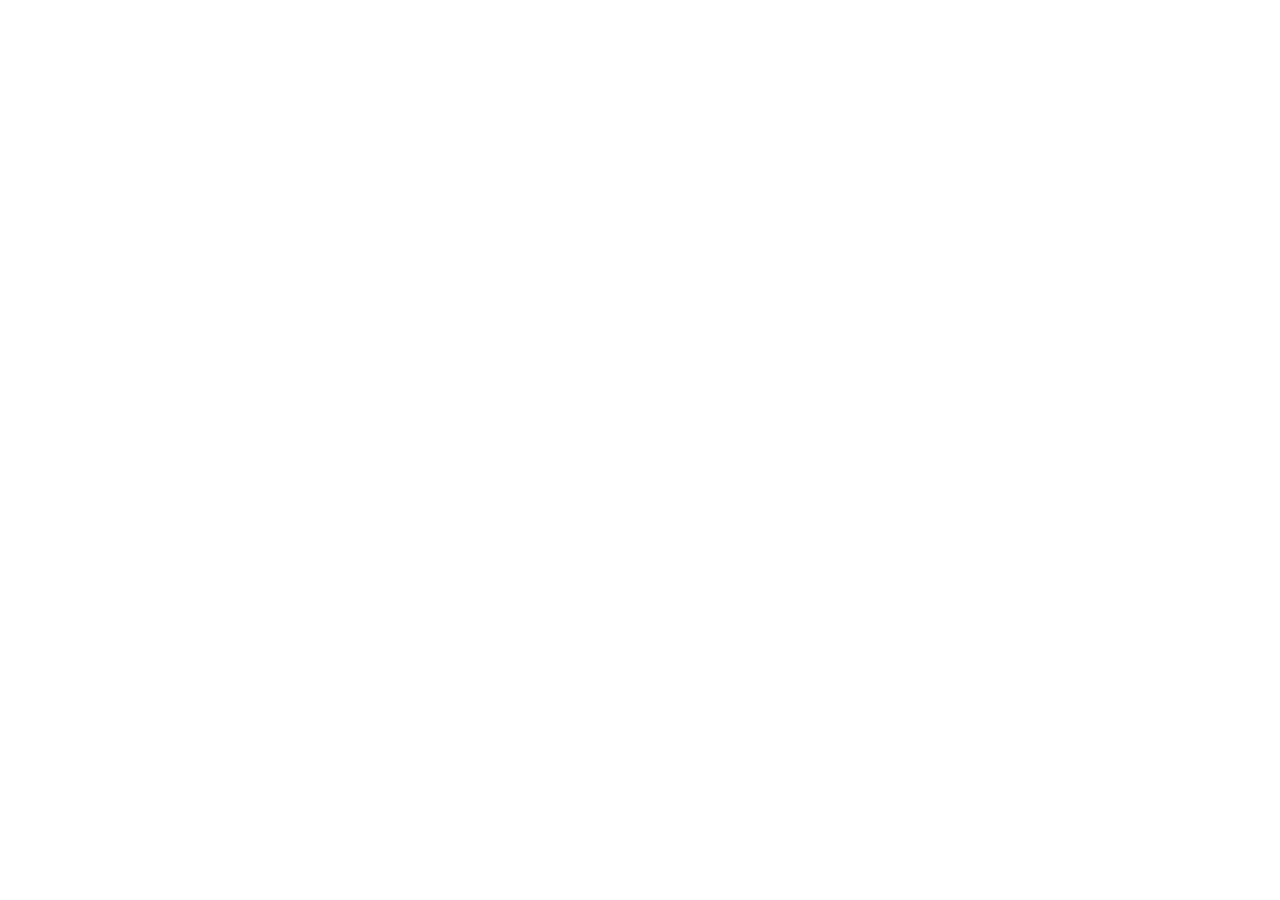
==== index.html @ 369f7c6b "deploy: Logesh-Pro/kalpavriksha-erp@9b16284784d3f03bb229cbc24bda66f0ecbac807" ====
<!DOCTYPE html><html id="__next_error__"><head><meta charSet="utf-8"/><meta name="viewport" content="width=device-width, initial-scale=1"/><link rel="preload" as="script" fetchPriority="low" href="/kalpavriksha-erp-pages/_next/static/chunks/310vm2bl3xxpt.js"/><script src="/kalpavriksha-erp-pages/_next/static/chunks/19mx3mg6lkumu.js" async=""></script><script src="/kalpavriksha-erp-pages/_next/static/chunks/1mh6a-0e61pyc.js" async=""></script><script src="/kalpavriksha-erp-pages/_next/static/chunks/0onnb50jgz3kr.js" async=""></script><script src="/kalpavriksha-erp-pages/_next/static/chunks/turbopack-11f15b9i78vbm.js" async=""></script><title>Kalpavriksha Student ERP</title><meta name="description" content="Kalpavriksha Student ERP Portal"/><script src="/kalpavriksha-erp-pages/_next/static/chunks/0cz1d0mv5g_q7.js" noModule=""></script></head><body><div hidden=""><!--$--><!--/$--></div><script src="/kalpavriksha-erp-pages/_next/static/chunks/310vm2bl3xxpt.js" id="_R_" async=""></script><script>(self.__next_f=self.__next_f||[]).push([0])</script><script>self.__next_f.push([1,"1:\"$Sreact.fragment\"\n2:I[9643,[\"/kalpavriksha-erp-pages/_next/static/chunks/1m8hrpeezdioc.js\",\"/kalpavriksha-erp-pages/_next/static/chunks/0c5z76b-6xy_-.js\"],\"I18nProvider\"]\n3:I[95914,[\"/kalpavriksha-erp-pages/_next/static/chunks/1m8hrpeezdioc.js\",\"/kalpavriksha-erp-pages/_next/static/chunks/0c5z76b-6xy_-.js\"],\"default\"]\n4:I[45872,[\"/kalpavriksha-erp-pages/_next/static/chunks/1m8hrpeezdioc.js\",\"/kalpavriksha-erp-pages/_next/static/chunks/0c5z76b-6xy_-.js\"],\"default\"]\n5:I[39756,[\"/kalpavriksha-erp-pages/_next/static/chunks/1m8hrpeezdioc.js\",\"/kalpavriksha-erp-pages/_next/static/chunks/0c5z76b-6xy_-.js\"],\"default\"]\n6:I[37457,[\"/kalpavriksha-erp-pages/_next/static/chunks/1m8hrpeezdioc.js\",\"/kalpavriksha-erp-pages/_next/static/chunks/0c5z76b-6xy_-.js\"],\"default\"]\n7:I[38390,[\"/kalpavriksha-erp-pages/_next/static/chunks/1m8hrpeezdioc.js\",\"/kalpavriksha-erp-pages/_next/static/chunks/0c5z76b-6xy_-.js\"],\"default\"]\n9:I[97367,[\"/kalpavriksha-erp-pages/_next/static/chunks/1m8hrpeezdioc.js\",\"/kalpavriksha-erp-pages/_next/static/chunks/0c5z76b-6xy_-.js\"],\"OutletBoundary\"]\na:\"$Sreact.suspense\"\nc:I[97367,[\"/kalpavriksha-erp-pages/_next/static/chunks/1m8hrpeezdioc.js\",\"/kalpavriksha-erp-pages/_next/static/chunks/0c5z76b-6xy_-.js\"],\"ViewportBoundary\"]\ne:I[97367,[\"/kalpavriksha-erp-pages/_next/static/chunks/1m8hrpeezdioc.js\",\"/kalpavriksha-erp-pages/_next/static/chunks/0c5z76b-6xy_-.js\"],\"MetadataBoundary\"]\n10:I[68027,[\"/kalpavriksha-erp-pages/_next/static/chunks/1m8hrpeezdioc.js\",\"/kalpavriksha-erp-pages/_next/static/chunks/0c5z76b-6xy_-.js\"],\"default\",1]\n:HL[\"/kalpavriksha-erp-pages/_next/static/chunks/2bd6c9v86lf3j.css\",\"style\"]\n:HL[\"/kalpavriksha-erp-pages/_next/static/media/83afe278b6a6bb3c-s.p.2bn3s6zvc0dyp.woff2\",\"font\",{\"crossOrigin\":\"\",\"type\":\"font/woff2\"}]\n0:{\"P\":null,\"c\":[\"\",\"\"],\"q\":\"\",\"i\":false,\"f\":[[[\"\",{\"children\":[\"__PAGE__\",{},\"$undefined\",\"$undefined\",4608]},\"$undefined\",\"$undefined\",4624],[[\"$\",\"$1\",\"c\",{\"children\":[[[\"$\",\"link\",\"0\",{\"rel\":\"stylesheet\",\"href\":\"/kalpavriksha-erp-pages/_next/static/chunks/2bd6c9v86lf3j.css\",\"precedence\":\"next\",\"crossOrigin\":\"$undefined\",\"nonce\":\"$undefined\"}],[\"$\",\"script\",\"script-0\",{\"src\":\"/kalpavriksha-erp-pages/_next/static/chunks/1m8hrpeezdioc.js\",\"async\":true,\"nonce\":\"$undefined\"}],[\"$\",\"script\",\"script-1\",{\"src\":\"/kalpavriksha-erp-pages/_next/static/chunks/0c5z76b-6xy_-.js\",\"async\":true,\"nonce\":\"$undefined\"}]],[\"$\",\"html\",null,{\"lang\":\"en\",\"children\":[\"$\",\"body\",null,{\"className\":\"inter_5972bc34-module__OU16Qa__className\",\"children\":[\"$\",\"$L2\",null,{\"children\":[\"$\",\"div\",null,{\"className\":\"flex h-screen bg-background overflow-hidden\",\"children\":[[\"$\",\"div\",null,{\"className\":\"hidden md:block w-64 flex-shrink-0 border-e border-border bg-primary-dark\",\"children\":[\"$\",\"$L3\",null,{}]}],[\"$\",\"div\",null,{\"className\":\"flex flex-col flex-1 overflow-hidden\",\"children\":[[\"$\",\"$L4\",null,{}],[\"$\",\"main\",null,{\"className\":\"flex-1 overflow-y-auto p-4 md:p-8 pb-24 md:pb-8\",\"children\":[\"$\",\"div\",null,{\"className\":\"max-w-6xl mx-auto space-y-8\",\"children\":[\"$\",\"$L5\",null,{\"parallelRouterKey\":\"children\",\"error\":\"$undefined\",\"errorStyles\":\"$undefined\",\"errorScripts\":\"$undefined\",\"template\":[\"$\",\"$L6\",null,{}],\"templateStyles\":\"$undefined\",\"templateScripts\":\"$undefined\",\"notFound\":[[[\"$\",\"title\",null,{\"children\":\"404: This page could not be found.\"}],[\"$\",\"div\",null,{\"style\":{\"fontFamily\":\"system-ui,\\\"Segoe UI\\\",Roboto,Helvetica,Arial,sans-serif,\\\"Apple Color Emoji\\\",\\\"Segoe UI Emoji\\\"\",\"height\":\"100vh\",\"textAlign\":\"center\",\"display\":\"flex\",\"flexDirection\":\"column\",\"alignItems\":\"center\",\"justifyContent\":\"center\"},\"children\":[\"$\",\"div\",null,{\"children\":[[\"$\",\"style\",null,{\"dangerouslySetInnerHTML\":{\"__html\":\"body{color:#000;background:#fff;margin:0}.next-error-h1{border-right:1px solid rgba(0,0,0,.3)}@media (prefers-color-scheme:dark){body{color:#fff;background:#000}.next-error-h1{border-right:1px solid rgba(255,255,255,.3)}}\"}}],[\"$\",\"h1\",null,{\"className\":\"next-error-h1\",\"style\":{\"display\":\"inline-block\",\"margin\":\"0 20px 0 0\",\"padding\":\"0 23px 0 0\",\"fontSize\":24,\"fontWeight\":500,\"verticalAlign\":\"top\",\"lineHeight\":\"49px\"},\"children\":404}],[\"$\",\"div\",null,{\"style\":{\"display\":\"inline-block\"},\"children\":[\"$\",\"h2\",null,{\"style\":{\"fontSize\":14,\"fontWeight\":400,\"lineHeight\":\"49px\",\"margin\":0},\"children\":\"This page could not be found.\"}]}]]}]}]],[]],\"forbidden\":\"$undefined\",\"unauthorized\":\"$undefined\"}]}]}]]}],[\"$\",\"$L7\",null,{}]]}]}]}]}]]}],{\"children\":[[\"$\",\"$1\",\"c\",{\"children\":[\"$L8\",null,[\"$\",\"$L9\",null,{\"children\":[\"$\",\"$a\",null,{\"name\":\"Next.MetadataOutlet\",\"children\":\"$@b\"}]}]]}],{},null,false,null]},null,false,null],[\"$\",\"$1\",\"h\",{\"children\":[null,[\"$\",\"$Lc\",null,{\"children\":\"$Ld\"}],[\"$\",\"div\",null,{\"hidden\":true,\"children\":[\"$\",\"$Le\",null,{\"children\":[\"$\",\"$a\",null,{\"name\":\"Next.Metadata\",\"children\":\"$Lf\"}]}]}],[\"$\",\"meta\",null,{\"name\":\"next-size-adjust\",\"content\":\"\"}]]}],false]],\"m\":\"$undefined\",\"G\":[\"$10\",[[\"$\",\"link\",\"0\",{\"rel\":\"stylesheet\",\"href\":\"/kalpavriksha-erp-pages/_next/static/chunks/2bd6c9v86lf3j.css\",\"precedence\":\"next\",\"crossOrigin\":\"$undefined\",\"nonce\":\"$undefined\"}]]],\"S\":true,\"h\":null,\"r\":\"$undefined\",\"s\":\"$undefined\",\"a\":\"$undefined\",\"l\":\"$undefined\",\"p\":\"$undefined\",\"d\":\"$undefined\",\"b\":\"_mSthT3R5FgXegIyvc_MD\"}\n8:E{\"digest\":\"NEXT_REDIRECT;replace;/dashboard;307;\"}\nd:[[\"$\",\"meta\",\"0\",{\"charSet\":\"utf-8\"}],[\"$\",\"meta\",\"1\",{\"name\":\"viewport\",\"content\":\"width=device-width, initial-scale=1\"}]]\nb:null\nf:[[\"$\",\"title\",\"0\",{\"children\":\"Kalpavriksha Student ERP\"}],[\"$\",\"meta\",\"1\",{\"name\":\"description\",\"content\":\"Kalpavriksha Student ERP Portal\"}]]\n"])</script></body></html>
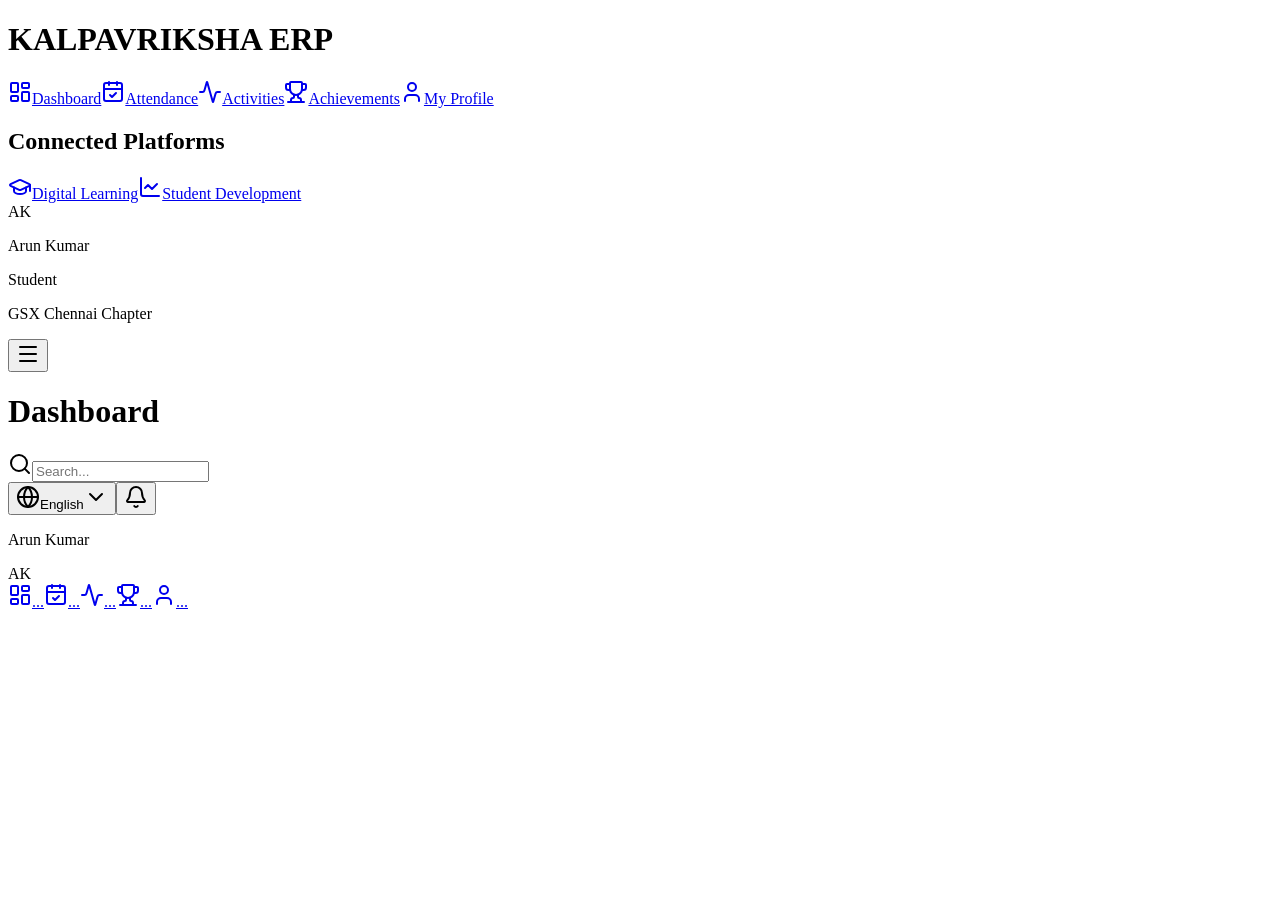
==== commit 1e7aa3b2: "deploy: Logesh-Pro/kalpavriksha-erp@933646b3d6fc3588aa9c5756530ec734e0d6dd04" ====
--- a/index.html
+++ b/index.html
@@ -1 +1,2 @@
-<!DOCTYPE html><html id="__next_error__"><head><meta charSet="utf-8"/><meta name="viewport" content="width=device-width, initial-scale=1"/><link rel="preload" as="script" fetchPriority="low" href="/kalpavriksha-erp-pages/_next/static/chunks/310vm2bl3xxpt.js"/><script src="/kalpavriksha-erp-pages/_next/static/chunks/19mx3mg6lkumu.js" async=""></script><script src="/kalpavriksha-erp-pages/_next/static/chunks/1mh6a-0e61pyc.js" async=""></script><script src="/kalpavriksha-erp-pages/_next/static/chunks/0onnb50jgz3kr.js" async=""></script><script src="/kalpavriksha-erp-pages/_next/static/chunks/turbopack-11f15b9i78vbm.js" async=""></script><title>Kalpavriksha Student ERP</title><meta name="description" content="Kalpavriksha Student ERP Portal"/><script src="/kalpavriksha-erp-pages/_next/static/chunks/0cz1d0mv5g_q7.js" noModule=""></script></head><body><div hidden=""><!--$--><!--/$--></div><script src="/kalpavriksha-erp-pages/_next/static/chunks/310vm2bl3xxpt.js" id="_R_" async=""></script><script>(self.__next_f=self.__next_f||[]).push([0])</script><script>self.__next_f.push([1,"1:\"$Sreact.fragment\"\n2:I[9643,[\"/kalpavriksha-erp-pages/_next/static/chunks/1m8hrpeezdioc.js\",\"/kalpavriksha-erp-pages/_next/static/chunks/0c5z76b-6xy_-.js\"],\"I18nProvider\"]\n3:I[95914,[\"/kalpavriksha-erp-pages/_next/static/chunks/1m8hrpeezdioc.js\",\"/kalpavriksha-erp-pages/_next/static/chunks/0c5z76b-6xy_-.js\"],\"default\"]\n4:I[45872,[\"/kalpavriksha-erp-pages/_next/static/chunks/1m8hrpeezdioc.js\",\"/kalpavriksha-erp-pages/_next/static/chunks/0c5z76b-6xy_-.js\"],\"default\"]\n5:I[39756,[\"/kalpavriksha-erp-pages/_next/static/chunks/1m8hrpeezdioc.js\",\"/kalpavriksha-erp-pages/_next/static/chunks/0c5z76b-6xy_-.js\"],\"default\"]\n6:I[37457,[\"/kalpavriksha-erp-pages/_next/static/chunks/1m8hrpeezdioc.js\",\"/kalpavriksha-erp-pages/_next/static/chunks/0c5z76b-6xy_-.js\"],\"default\"]\n7:I[38390,[\"/kalpavriksha-erp-pages/_next/static/chunks/1m8hrpeezdioc.js\",\"/kalpavriksha-erp-pages/_next/static/chunks/0c5z76b-6xy_-.js\"],\"default\"]\n9:I[97367,[\"/kalpavriksha-erp-pages/_next/static/chunks/1m8hrpeezdioc.js\",\"/kalpavriksha-erp-pages/_next/static/chunks/0c5z76b-6xy_-.js\"],\"OutletBoundary\"]\na:\"$Sreact.suspense\"\nc:I[97367,[\"/kalpavriksha-erp-pages/_next/static/chunks/1m8hrpeezdioc.js\",\"/kalpavriksha-erp-pages/_next/static/chunks/0c5z76b-6xy_-.js\"],\"ViewportBoundary\"]\ne:I[97367,[\"/kalpavriksha-erp-pages/_next/static/chunks/1m8hrpeezdioc.js\",\"/kalpavriksha-erp-pages/_next/static/chunks/0c5z76b-6xy_-.js\"],\"MetadataBoundary\"]\n10:I[68027,[\"/kalpavriksha-erp-pages/_next/static/chunks/1m8hrpeezdioc.js\",\"/kalpavriksha-erp-pages/_next/static/chunks/0c5z76b-6xy_-.js\"],\"default\",1]\n:HL[\"/kalpavriksha-erp-pages/_next/static/chunks/2bd6c9v86lf3j.css\",\"style\"]\n:HL[\"/kalpavriksha-erp-pages/_next/static/media/83afe278b6a6bb3c-s.p.2bn3s6zvc0dyp.woff2\",\"font\",{\"crossOrigin\":\"\",\"type\":\"font/woff2\"}]\n0:{\"P\":null,\"c\":[\"\",\"\"],\"q\":\"\",\"i\":false,\"f\":[[[\"\",{\"children\":[\"__PAGE__\",{},\"$undefined\",\"$undefined\",4608]},\"$undefined\",\"$undefined\",4624],[[\"$\",\"$1\",\"c\",{\"children\":[[[\"$\",\"link\",\"0\",{\"rel\":\"stylesheet\",\"href\":\"/kalpavriksha-erp-pages/_next/static/chunks/2bd6c9v86lf3j.css\",\"precedence\":\"next\",\"crossOrigin\":\"$undefined\",\"nonce\":\"$undefined\"}],[\"$\",\"script\",\"script-0\",{\"src\":\"/kalpavriksha-erp-pages/_next/static/chunks/1m8hrpeezdioc.js\",\"async\":true,\"nonce\":\"$undefined\"}],[\"$\",\"script\",\"script-1\",{\"src\":\"/kalpavriksha-erp-pages/_next/static/chunks/0c5z76b-6xy_-.js\",\"async\":true,\"nonce\":\"$undefined\"}]],[\"$\",\"html\",null,{\"lang\":\"en\",\"children\":[\"$\",\"body\",null,{\"className\":\"inter_5972bc34-module__OU16Qa__className\",\"children\":[\"$\",\"$L2\",null,{\"children\":[\"$\",\"div\",null,{\"className\":\"flex h-screen bg-background overflow-hidden\",\"children\":[[\"$\",\"div\",null,{\"className\":\"hidden md:block w-64 flex-shrink-0 border-e border-border bg-primary-dark\",\"children\":[\"$\",\"$L3\",null,{}]}],[\"$\",\"div\",null,{\"className\":\"flex flex-col flex-1 overflow-hidden\",\"children\":[[\"$\",\"$L4\",null,{}],[\"$\",\"main\",null,{\"className\":\"flex-1 overflow-y-auto p-4 md:p-8 pb-24 md:pb-8\",\"children\":[\"$\",\"div\",null,{\"className\":\"max-w-6xl mx-auto space-y-8\",\"children\":[\"$\",\"$L5\",null,{\"parallelRouterKey\":\"children\",\"error\":\"$undefined\",\"errorStyles\":\"$undefined\",\"errorScripts\":\"$undefined\",\"template\":[\"$\",\"$L6\",null,{}],\"templateStyles\":\"$undefined\",\"templateScripts\":\"$undefined\",\"notFound\":[[[\"$\",\"title\",null,{\"children\":\"404: This page could not be found.\"}],[\"$\",\"div\",null,{\"style\":{\"fontFamily\":\"system-ui,\\\"Segoe UI\\\",Roboto,Helvetica,Arial,sans-serif,\\\"Apple Color Emoji\\\",\\\"Segoe UI Emoji\\\"\",\"height\":\"100vh\",\"textAlign\":\"center\",\"display\":\"flex\",\"flexDirection\":\"column\",\"alignItems\":\"center\",\"justifyContent\":\"center\"},\"children\":[\"$\",\"div\",null,{\"children\":[[\"$\",\"style\",null,{\"dangerouslySetInnerHTML\":{\"__html\":\"body{color:#000;background:#fff;margin:0}.next-error-h1{border-right:1px solid rgba(0,0,0,.3)}@media (prefers-color-scheme:dark){body{color:#fff;background:#000}.next-error-h1{border-right:1px solid rgba(255,255,255,.3)}}\"}}],[\"$\",\"h1\",null,{\"className\":\"next-error-h1\",\"style\":{\"display\":\"inline-block\",\"margin\":\"0 20px 0 0\",\"padding\":\"0 23px 0 0\",\"fontSize\":24,\"fontWeight\":500,\"verticalAlign\":\"top\",\"lineHeight\":\"49px\"},\"children\":404}],[\"$\",\"div\",null,{\"style\":{\"display\":\"inline-block\"},\"children\":[\"$\",\"h2\",null,{\"style\":{\"fontSize\":14,\"fontWeight\":400,\"lineHeight\":\"49px\",\"margin\":0},\"children\":\"This page could not be found.\"}]}]]}]}]],[]],\"forbidden\":\"$undefined\",\"unauthorized\":\"$undefined\"}]}]}]]}],[\"$\",\"$L7\",null,{}]]}]}]}]}]]}],{\"children\":[[\"$\",\"$1\",\"c\",{\"children\":[\"$L8\",null,[\"$\",\"$L9\",null,{\"children\":[\"$\",\"$a\",null,{\"name\":\"Next.MetadataOutlet\",\"children\":\"$@b\"}]}]]}],{},null,false,null]},null,false,null],[\"$\",\"$1\",\"h\",{\"children\":[null,[\"$\",\"$Lc\",null,{\"children\":\"$Ld\"}],[\"$\",\"div\",null,{\"hidden\":true,\"children\":[\"$\",\"$Le\",null,{\"children\":[\"$\",\"$a\",null,{\"name\":\"Next.Metadata\",\"children\":\"$Lf\"}]}]}],[\"$\",\"meta\",null,{\"name\":\"next-size-adjust\",\"content\":\"\"}]]}],false]],\"m\":\"$undefined\",\"G\":[\"$10\",[[\"$\",\"link\",\"0\",{\"rel\":\"stylesheet\",\"href\":\"/kalpavriksha-erp-pages/_next/static/chunks/2bd6c9v86lf3j.css\",\"precedence\":\"next\",\"crossOrigin\":\"$undefined\",\"nonce\":\"$undefined\"}]]],\"S\":true,\"h\":null,\"r\":\"$undefined\",\"s\":\"$undefined\",\"a\":\"$undefined\",\"l\":\"$undefined\",\"p\":\"$undefined\",\"d\":\"$undefined\",\"b\":\"_mSthT3R5FgXegIyvc_MD\"}\n8:E{\"digest\":\"NEXT_REDIRECT;replace;/dashboard;307;\"}\nd:[[\"$\",\"meta\",\"0\",{\"charSet\":\"utf-8\"}],[\"$\",\"meta\",\"1\",{\"name\":\"viewport\",\"content\":\"width=device-width, initial-scale=1\"}]]\nb:null\nf:[[\"$\",\"title\",\"0\",{\"children\":\"Kalpavriksha Student ERP\"}],[\"$\",\"meta\",\"1\",{\"name\":\"description\",\"content\":\"Kalpavriksha Student ERP Portal\"}]]\n"])</script></body></html>+<!DOCTYPE html><html lang="en"><head><meta charSet="utf-8"/><meta name="viewport" content="width=device-width, initial-scale=1"/><link rel="preload" href="/kalpavriksha-erp-pages/_next/static/media/83afe278b6a6bb3c-s.p.2bn3s6zvc0dyp.woff2" as="font" crossorigin="" type="font/woff2"/><link rel="stylesheet" href="/kalpavriksha-erp-pages/_next/static/chunks/2bd6c9v86lf3j.css" data-precedence="next"/><link rel="preload" as="script" fetchPriority="low" href="/kalpavriksha-erp-pages/_next/static/chunks/310vm2bl3xxpt.js"/><script src="/kalpavriksha-erp-pages/_next/static/chunks/2mmpezlrfmbu5.js" async=""></script><script src="/kalpavriksha-erp-pages/_next/static/chunks/1mh6a-0e61pyc.js" async=""></script><script src="/kalpavriksha-erp-pages/_next/static/chunks/40rlahq598at6.js" async=""></script><script src="/kalpavriksha-erp-pages/_next/static/chunks/turbopack-05kl5qbt97f2o.js" async=""></script><script src="/kalpavriksha-erp-pages/_next/static/chunks/1m8hrpeezdioc.js" async=""></script><script src="/kalpavriksha-erp-pages/_next/static/chunks/0c5z76b-6xy_-.js" async=""></script><script src="/kalpavriksha-erp-pages/_next/static/chunks/2benkfc5nap1e.js" async=""></script><title>Kalpavriksha Student ERP</title><meta name="description" content="Kalpavriksha Student ERP Portal"/><meta name="next-size-adjust" content=""/><script src="/kalpavriksha-erp-pages/_next/static/chunks/0cz1d0mv5g_q7.js" noModule=""></script></head><body class="inter_5972bc34-module__OU16Qa__className"><div hidden=""><!--$--><!--/$--></div><div class="flex h-screen bg-background overflow-hidden"><div class="hidden md:block w-64 flex-shrink-0 border-e border-border bg-primary-dark"><div class="flex flex-col h-full bg-primary-dark text-white"><div class="p-6 border-b border-primary"><h1 class="font-bold text-xl tracking-tight leading-tight text-white whitespace-pre-wrap">KALPAVRIKSHA
+ERP</h1></div><div class="flex-1 overflow-y-auto py-6 px-4 space-y-8"><nav class="space-y-1"><a class="flex items-center gap-3 px-4 py-3 rounded-md transition-colors bg-primary text-white" href="/kalpavriksha-erp-pages/dashboard/"><svg xmlns="http://www.w3.org/2000/svg" width="24" height="24" viewBox="0 0 24 24" fill="none" stroke="currentColor" stroke-width="2" stroke-linecap="round" stroke-linejoin="round" class="lucide lucide-layout-dashboard w-5 h-5 shrink-0" aria-hidden="true"><rect width="7" height="9" x="3" y="3" rx="1"></rect><rect width="7" height="5" x="14" y="3" rx="1"></rect><rect width="7" height="9" x="14" y="12" rx="1"></rect><rect width="7" height="5" x="3" y="16" rx="1"></rect></svg><span class="font-medium text-sm leading-snug">Dashboard</span></a><a class="flex items-center gap-3 px-4 py-3 rounded-md transition-colors text-gray-300 hover:bg-primary hover:text-white" href="/kalpavriksha-erp-pages/attendance/"><svg xmlns="http://www.w3.org/2000/svg" width="24" height="24" viewBox="0 0 24 24" fill="none" stroke="currentColor" stroke-width="2" stroke-linecap="round" stroke-linejoin="round" class="lucide lucide-calendar-check w-5 h-5 shrink-0" aria-hidden="true"><path d="M8 2v3"></path><path d="M16 2v3"></path><rect x="3" y="3" width="18" height="18" rx="2"></rect><path d="M3 9h18"></path><path d="m9 15 2 2 4-4"></path></svg><span class="font-medium text-sm leading-snug">Attendance</span></a><a class="flex items-center gap-3 px-4 py-3 rounded-md transition-colors text-gray-300 hover:bg-primary hover:text-white" href="/kalpavriksha-erp-pages/activities/"><svg xmlns="http://www.w3.org/2000/svg" width="24" height="24" viewBox="0 0 24 24" fill="none" stroke="currentColor" stroke-width="2" stroke-linecap="round" stroke-linejoin="round" class="lucide lucide-activity w-5 h-5 shrink-0" aria-hidden="true"><path d="M22 12h-2.48a2 2 0 0 0-1.93 1.46l-2.35 8.36a.25.25 0 0 1-.48 0L9.24 2.18a.25.25 0 0 0-.48 0l-2.35 8.36A2 2 0 0 1 4.49 12H2"></path></svg><span class="font-medium text-sm leading-snug">Activities</span></a><a class="flex items-center gap-3 px-4 py-3 rounded-md transition-colors text-gray-300 hover:bg-primary hover:text-white" href="/kalpavriksha-erp-pages/achievements/"><svg xmlns="http://www.w3.org/2000/svg" width="24" height="24" viewBox="0 0 24 24" fill="none" stroke="currentColor" stroke-width="2" stroke-linecap="round" stroke-linejoin="round" class="lucide lucide-trophy w-5 h-5 shrink-0" aria-hidden="true"><path d="M10 14.66V17a1 1 0 0 1-1 1 2 2 0 0 0-2 2v2"></path><path d="M14 14.66V17a1 1 0 0 0 1 1 2 2 0 0 1 2 2v2"></path><path d="M17.916 10H19.5A2.5 2.5 0 0 0 22 7.5V5a1 1 0 0 0-1-1h-3"></path><path d="M4 22h16"></path><path d="M6 9a6 6 0 0 0 12 0V3a1 1 0 0 0-1-1H7a1 1 0 0 0-1 1z"></path><path d="M6.084 10H4.5A2.5 2.5 0 0 1 2 7.5V5a1 1 0 0 1 1-1h3"></path></svg><span class="font-medium text-sm leading-snug">Achievements</span></a><a class="flex items-center gap-3 px-4 py-3 rounded-md transition-colors text-gray-300 hover:bg-primary hover:text-white" href="/kalpavriksha-erp-pages/profile/"><svg xmlns="http://www.w3.org/2000/svg" width="24" height="24" viewBox="0 0 24 24" fill="none" stroke="currentColor" stroke-width="2" stroke-linecap="round" stroke-linejoin="round" class="lucide lucide-user w-5 h-5 shrink-0" aria-hidden="true"><path d="M19 21v-2a4 4 0 0 0-4-4H9a4 4 0 0 0-4 4v2"></path><circle cx="12" cy="7" r="4"></circle></svg><span class="font-medium text-sm leading-snug">My Profile</span></a></nav><div><div class="px-4 mb-2"><h2 class="text-xs font-semibold text-gray-400 uppercase tracking-wider">Connected Platforms</h2></div><nav class="space-y-1"><a class="flex items-center gap-3 px-4 py-3 rounded-md transition-colors text-gray-300 hover:bg-primary hover:text-white" href="/kalpavriksha-erp-pages/learning/"><svg xmlns="http://www.w3.org/2000/svg" width="24" height="24" viewBox="0 0 24 24" fill="none" stroke="currentColor" stroke-width="2" stroke-linecap="round" stroke-linejoin="round" class="lucide lucide-graduation-cap w-5 h-5 shrink-0" aria-hidden="true"><path d="M21.42 10.922a1 1 0 0 0-.019-1.838L12.83 5.18a2 2 0 0 0-1.66 0L2.6 9.08a1 1 0 0 0 0 1.832l8.57 3.908a2 2 0 0 0 1.66 0z"></path><path d="M22 10v6"></path><path d="M6 12.5V16a6 3 0 0 0 12 0v-3.5"></path></svg><span class="font-medium text-sm leading-snug">Digital Learning</span></a><a class="flex items-center gap-3 px-4 py-3 rounded-md transition-colors text-gray-300 hover:bg-primary hover:text-white" href="/kalpavriksha-erp-pages/development/"><svg xmlns="http://www.w3.org/2000/svg" width="24" height="24" viewBox="0 0 24 24" fill="none" stroke="currentColor" stroke-width="2" stroke-linecap="round" stroke-linejoin="round" class="lucide lucide-chart-line lucide-line-chart w-5 h-5 shrink-0" aria-hidden="true"><path d="M3 3v16a2 2 0 0 0 2 2h16"></path><path d="m19 9-5 5-4-4-3 3"></path></svg><span class="font-medium text-sm leading-snug">Student Development</span></a></nav></div></div><div class="p-4 border-t border-primary mt-auto"><div class="flex items-center gap-3 px-2"><div class="w-10 h-10 rounded-full bg-primary flex items-center justify-center font-bold text-white shrink-0">AK</div><div class="min-w-0"><p class="text-sm font-semibold text-white truncate">Arun Kumar</p><p class="text-xs text-gray-300 leading-snug break-words">Student</p><p class="text-xs text-gray-400 leading-snug break-words">GSX Chennai Chapter</p></div></div></div></div></div><div class="flex flex-col flex-1 overflow-hidden"><header class="h-16 bg-surface border-b border-border flex items-center justify-between px-4 md:px-8 flex-shrink-0 sticky top-0 z-10"><div class="flex items-center gap-4 min-w-0"><button class="md:hidden p-2 -ms-2 text-text-secondary hover:text-text-primary rounded-md"><svg xmlns="http://www.w3.org/2000/svg" width="24" height="24" viewBox="0 0 24 24" fill="none" stroke="currentColor" stroke-width="2" stroke-linecap="round" stroke-linejoin="round" class="lucide lucide-menu w-5 h-5" aria-hidden="true"><path d="M4 5h16"></path><path d="M4 12h16"></path><path d="M4 19h16"></path></svg></button><h1 class="text-xl font-bold text-text-primary hidden md:block truncate">Dashboard</h1></div><div class="flex items-center gap-2 md:gap-6 shrink-0 ms-auto"><div class="relative hidden md:block w-40 lg:w-64 shrink"><svg xmlns="http://www.w3.org/2000/svg" width="24" height="24" viewBox="0 0 24 24" fill="none" stroke="currentColor" stroke-width="2" stroke-linecap="round" stroke-linejoin="round" class="lucide lucide-search w-4 h-4 absolute start-3 top-1/2 -translate-y-1/2 text-text-secondary" aria-hidden="true"><path d="m21 21-4.34-4.34"></path><circle cx="11" cy="11" r="8"></circle></svg><input type="text" placeholder="Search..." class="w-full ps-9 pe-4 py-2 bg-background border border-border rounded-md text-sm focus:outline-none focus:ring-2 focus:ring-primary/20 transition-all"/></div><div class="flex items-center gap-2 md:gap-4 text-sm font-medium text-text-secondary shrink-0"><button class="flex items-center gap-1.5 px-2 py-1.5 rounded-md text-text-secondary"><svg xmlns="http://www.w3.org/2000/svg" width="24" height="24" viewBox="0 0 24 24" fill="none" stroke="currentColor" stroke-width="2" stroke-linecap="round" stroke-linejoin="round" class="lucide lucide-globe w-4 h-4" aria-hidden="true"><circle cx="12" cy="12" r="10"></circle><path d="M12 2a14.5 14.5 0 0 0 0 20 14.5 14.5 0 0 0 0-20"></path><path d="M2 12h20"></path></svg><span class="text-sm font-medium">English</span><svg xmlns="http://www.w3.org/2000/svg" width="24" height="24" viewBox="0 0 24 24" fill="none" stroke="currentColor" stroke-width="2" stroke-linecap="round" stroke-linejoin="round" class="lucide lucide-chevron-down w-4 h-4" aria-hidden="true"><path d="m6 9 6 6 6-6"></path></svg></button><button class="relative p-2 hover:bg-background rounded-full transition-colors text-text-secondary shrink-0" aria-label="Notifications"><svg xmlns="http://www.w3.org/2000/svg" width="24" height="24" viewBox="0 0 24 24" fill="none" stroke="currentColor" stroke-width="2" stroke-linecap="round" stroke-linejoin="round" class="lucide lucide-bell w-5 h-5" aria-hidden="true"><path d="M10.268 21a2 2 0 0 0 3.464 0"></path><path d="M3.262 15.326A1 1 0 0 0 4 17h16a1 1 0 0 0 .74-1.673C19.41 13.956 18 12.499 18 8A6 6 0 0 0 6 8c0 4.499-1.411 5.956-2.738 7.326"></path></svg><span class="absolute top-1 end-1 w-2 h-2 bg-primary rounded-full border-2 border-surface"></span></button><div class="flex items-center gap-2 ps-2 md:ps-4 border-s border-border"><div class="hidden sm:block text-end"><p class="text-sm font-semibold text-text-primary whitespace-nowrap">Arun Kumar</p></div><div class="w-8 h-8 rounded-full bg-primary flex items-center justify-center font-bold text-white text-xs shrink-0">AK</div></div></div></div></header><main class="flex-1 overflow-y-auto p-4 md:p-8 pb-24 md:pb-8"><div class="max-w-6xl mx-auto space-y-8"><!--$--><!--/$--></div></main></div><div class="md:hidden fixed bottom-0 start-0 end-0 bg-surface border-t border-border flex items-start justify-around z-20 pb-4 pt-2 px-1"><a class="flex flex-col items-center gap-1 py-1 px-1 flex-1 min-w-0 text-primary" href="/kalpavriksha-erp-pages/dashboard/"><svg xmlns="http://www.w3.org/2000/svg" width="24" height="24" viewBox="0 0 24 24" fill="none" stroke="currentColor" stroke-width="2" stroke-linecap="round" stroke-linejoin="round" class="lucide lucide-layout-dashboard w-5 h-5 shrink-0" aria-hidden="true"><rect width="7" height="9" x="3" y="3" rx="1"></rect><rect width="7" height="5" x="14" y="3" rx="1"></rect><rect width="7" height="9" x="14" y="12" rx="1"></rect><rect width="7" height="5" x="3" y="16" rx="1"></rect></svg><span class="text-[10px] font-medium text-center leading-tight break-words line-clamp-2">...</span></a><a class="flex flex-col items-center gap-1 py-1 px-1 flex-1 min-w-0 text-text-secondary hover:text-text-primary" href="/kalpavriksha-erp-pages/attendance/"><svg xmlns="http://www.w3.org/2000/svg" width="24" height="24" viewBox="0 0 24 24" fill="none" stroke="currentColor" stroke-width="2" stroke-linecap="round" stroke-linejoin="round" class="lucide lucide-calendar-check w-5 h-5 shrink-0" aria-hidden="true"><path d="M8 2v3"></path><path d="M16 2v3"></path><rect x="3" y="3" width="18" height="18" rx="2"></rect><path d="M3 9h18"></path><path d="m9 15 2 2 4-4"></path></svg><span class="text-[10px] font-medium text-center leading-tight break-words line-clamp-2">...</span></a><a class="flex flex-col items-center gap-1 py-1 px-1 flex-1 min-w-0 text-text-secondary hover:text-text-primary" href="/kalpavriksha-erp-pages/activities/"><svg xmlns="http://www.w3.org/2000/svg" width="24" height="24" viewBox="0 0 24 24" fill="none" stroke="currentColor" stroke-width="2" stroke-linecap="round" stroke-linejoin="round" class="lucide lucide-activity w-5 h-5 shrink-0" aria-hidden="true"><path d="M22 12h-2.48a2 2 0 0 0-1.93 1.46l-2.35 8.36a.25.25 0 0 1-.48 0L9.24 2.18a.25.25 0 0 0-.48 0l-2.35 8.36A2 2 0 0 1 4.49 12H2"></path></svg><span class="text-[10px] font-medium text-center leading-tight break-words line-clamp-2">...</span></a><a class="flex flex-col items-center gap-1 py-1 px-1 flex-1 min-w-0 text-text-secondary hover:text-text-primary" href="/kalpavriksha-erp-pages/achievements/"><svg xmlns="http://www.w3.org/2000/svg" width="24" height="24" viewBox="0 0 24 24" fill="none" stroke="currentColor" stroke-width="2" stroke-linecap="round" stroke-linejoin="round" class="lucide lucide-trophy w-5 h-5 shrink-0" aria-hidden="true"><path d="M10 14.66V17a1 1 0 0 1-1 1 2 2 0 0 0-2 2v2"></path><path d="M14 14.66V17a1 1 0 0 0 1 1 2 2 0 0 1 2 2v2"></path><path d="M17.916 10H19.5A2.5 2.5 0 0 0 22 7.5V5a1 1 0 0 0-1-1h-3"></path><path d="M4 22h16"></path><path d="M6 9a6 6 0 0 0 12 0V3a1 1 0 0 0-1-1H7a1 1 0 0 0-1 1z"></path><path d="M6.084 10H4.5A2.5 2.5 0 0 1 2 7.5V5a1 1 0 0 1 1-1h3"></path></svg><span class="text-[10px] font-medium text-center leading-tight break-words line-clamp-2">...</span></a><a class="flex flex-col items-center gap-1 py-1 px-1 flex-1 min-w-0 text-text-secondary hover:text-text-primary" href="/kalpavriksha-erp-pages/profile/"><svg xmlns="http://www.w3.org/2000/svg" width="24" height="24" viewBox="0 0 24 24" fill="none" stroke="currentColor" stroke-width="2" stroke-linecap="round" stroke-linejoin="round" class="lucide lucide-user w-5 h-5 shrink-0" aria-hidden="true"><path d="M19 21v-2a4 4 0 0 0-4-4H9a4 4 0 0 0-4 4v2"></path><circle cx="12" cy="7" r="4"></circle></svg><span class="text-[10px] font-medium text-center leading-tight break-words line-clamp-2">...</span></a></div></div><script src="/kalpavriksha-erp-pages/_next/static/chunks/310vm2bl3xxpt.js" id="_R_" async=""></script><script>(self.__next_f=self.__next_f||[]).push([0])</script><script>self.__next_f.push([1,"1:\"$Sreact.fragment\"\n2:I[9643,[\"/kalpavriksha-erp-pages/_next/static/chunks/1m8hrpeezdioc.js\",\"/kalpavriksha-erp-pages/_next/static/chunks/0c5z76b-6xy_-.js\"],\"I18nProvider\"]\n3:I[95914,[\"/kalpavriksha-erp-pages/_next/static/chunks/1m8hrpeezdioc.js\",\"/kalpavriksha-erp-pages/_next/static/chunks/0c5z76b-6xy_-.js\"],\"default\"]\n4:I[45872,[\"/kalpavriksha-erp-pages/_next/static/chunks/1m8hrpeezdioc.js\",\"/kalpavriksha-erp-pages/_next/static/chunks/0c5z76b-6xy_-.js\"],\"default\"]\n5:I[39756,[\"/kalpavriksha-erp-pages/_next/static/chunks/1m8hrpeezdioc.js\",\"/kalpavriksha-erp-pages/_next/static/chunks/0c5z76b-6xy_-.js\"],\"default\"]\n6:I[37457,[\"/kalpavriksha-erp-pages/_next/static/chunks/1m8hrpeezdioc.js\",\"/kalpavriksha-erp-pages/_next/static/chunks/0c5z76b-6xy_-.js\"],\"default\"]\n7:I[38390,[\"/kalpavriksha-erp-pages/_next/static/chunks/1m8hrpeezdioc.js\",\"/kalpavriksha-erp-pages/_next/static/chunks/0c5z76b-6xy_-.js\"],\"default\"]\n8:I[47257,[\"/kalpavriksha-erp-pages/_next/static/chunks/1m8hrpeezdioc.js\",\"/kalpavriksha-erp-pages/_next/static/chunks/0c5z76b-6xy_-.js\"],\"ClientPageRoot\"]\n9:I[52683,[\"/kalpavriksha-erp-pages/_next/static/chunks/1m8hrpeezdioc.js\",\"/kalpavriksha-erp-pages/_next/static/chunks/0c5z76b-6xy_-.js\",\"/kalpavriksha-erp-pages/_next/static/chunks/2benkfc5nap1e.js\"],\"default\"]\nc:I[97367,[\"/kalpavriksha-erp-pages/_next/static/chunks/1m8hrpeezdioc.js\",\"/kalpavriksha-erp-pages/_next/static/chunks/0c5z76b-6xy_-.js\"],\"OutletBoundary\"]\nd:\"$Sreact.suspense\"\nf:I[97367,[\"/kalpavriksha-erp-pages/_next/static/chunks/1m8hrpeezdioc.js\",\"/kalpavriksha-erp-pages/_next/static/chunks/0c5z76b-6xy_-.js\"],\"ViewportBoundary\"]\n11:I[97367,[\"/kalpavriksha-erp-pages/_next/static/chunks/1m8hrpeezdioc.js\",\"/kalpavriksha-erp-pages/_next/static/chunks/0c5z76b-6xy_-.js\"],\"MetadataBoundary\"]\n13:I[68027,[\"/kalpavriksha-erp-pages/_next/static/chunks/1m8hrpeezdioc.js\",\"/kalpavriksha-erp-pages/_next/static/chunks/0c5z76b-6xy_-.js\"],\"default\",1]\n:HL[\"/kalpavriksha-erp-pages/_next/static/chunks/2bd6c9v86lf3j.css\",\"style\"]\n:HL[\"/kalpavriksha-erp-pages/_next/static/media/83afe278b6a6bb3c-s.p.2bn3s6zvc0dyp.woff2\",\"font\",{\"crossOrigin\":\"\",\"type\":\"font/woff2\"}]\n0:{\"P\":null,\"c\":[\"\",\"\"],\"q\":\"\",\"i\":false,\"f\":[[[\"\",{\"children\":[\"__PAGE__\",{},\"$undefined\",\"$undefined\",4608]},\"$undefined\",\"$undefined\",4624],[[\"$\",\"$1\",\"c\",{\"children\":[[[\"$\",\"link\",\"0\",{\"rel\":\"stylesheet\",\"href\":\"/kalpavriksha-erp-pages/_next/static/chunks/2bd6c9v86lf3j.css\",\"precedence\":\"next\",\"crossOrigin\":\"$undefined\",\"nonce\":\"$undefined\"}],[\"$\",\"script\",\"script-0\",{\"src\":\"/kalpavriksha-erp-pages/_next/static/chunks/1m8hrpeezdioc.js\",\"async\":true,\"nonce\":\"$undefined\"}],[\"$\",\"script\",\"script-1\",{\"src\":\"/kalpavriksha-erp-pages/_next/static/chunks/0c5z76b-6xy_-.js\",\"async\":true,\"nonce\":\"$undefined\"}]],[\"$\",\"html\",null,{\"lang\":\"en\",\"children\":[\"$\",\"body\",null,{\"className\":\"inter_5972bc34-module__OU16Qa__className\",\"children\":[\"$\",\"$L2\",null,{\"children\":[\"$\",\"div\",null,{\"className\":\"flex h-screen bg-background overflow-hidden\",\"children\":[[\"$\",\"div\",null,{\"className\":\"hidden md:block w-64 flex-shrink-0 border-e border-border bg-primary-dark\",\"children\":[\"$\",\"$L3\",null,{}]}],[\"$\",\"div\",null,{\"className\":\"flex flex-col flex-1 overflow-hidden\",\"children\":[[\"$\",\"$L4\",null,{}],[\"$\",\"main\",null,{\"className\":\"flex-1 overflow-y-auto p-4 md:p-8 pb-24 md:pb-8\",\"children\":[\"$\",\"div\",null,{\"className\":\"max-w-6xl mx-auto space-y-8\",\"children\":[\"$\",\"$L5\",null,{\"parallelRouterKey\":\"children\",\"error\":\"$undefined\",\"errorStyles\":\"$undefined\",\"errorScripts\":\"$undefined\",\"template\":[\"$\",\"$L6\",null,{}],\"templateStyles\":\"$undefined\",\"templateScripts\":\"$undefined\",\"notFound\":[[[\"$\",\"title\",null,{\"children\":\"404: This page could not be found.\"}],[\"$\",\"div\",null,{\"style\":{\"fontFamily\":\"system-ui,\\\"Segoe UI\\\",Roboto,Helvetica,Arial,sans-serif,\\\"Apple Color Emoji\\\",\\\"Segoe UI Emoji\\\"\",\"height\":\"100vh\",\"textAlign\":\"center\",\"display\":\"flex\",\"flexDirection\":\"column\",\"alignItems\":\"center\",\"justifyContent\":\"center\"},\"children\":[\"$\",\"div\",null,{\"children\":[[\"$\",\"style\",null,{\"dangerouslySetInnerHTML\":{\"__html\":\"body{color:#000;background:#fff;margin:0}.next-error-h1{border-right:1px solid rgba(0,0,0,.3)}@media (prefers-color-scheme:dark){body{color:#fff;background:#000}.next-error-h1{border-right:1px solid rgba(255,255,255,.3)}}\"}}],[\"$\",\"h1\",null,{\"className\":\"next-error-h1\",\"style\":{\"display\":\"inline-block\",\"margin\":\"0 20px 0 0\",\"padding\":\"0 23px 0 0\",\"fontSize\":24,\"fontWeight\":500,\"verticalAlign\":\"top\",\"lineHeight\":\"49px\"},\"children\":404}],[\"$\",\"div\",null,{\"style\":{\"display\":\"inline-block\"},\"children\":[\"$\",\"h2\",null,{\"style\":{\"fontSize\":14,\"fontWeight\":400,\"lineHeight\":\"49px\",\"margin\":0},\"children\":\"This page could not be found.\"}]}]]}]}]],[]],\"forbidden\":\"$undefined\",\"unauthorized\":\"$undefined\"}]}]}]]}],[\"$\",\"$L7\",null,{}]]}]}]}]}]]}],{\"children\":[[\"$\",\"$1\",\"c\",{\"children\":[[\"$\",\"$L8\",null,{\"Component\":\"$9\",\"serverProvidedParams\":{\"searchParams\":{},\"params\":{},\"promises\":[\"$@a\",\"$@b\"]}}],[[\"$\",\"script\",\"script-0\",{\"src\":\"/kalpavriksha-erp-pages/_next/static/chunks/2benkfc5nap1e.js\",\"async\":true,\"nonce\":\"$undefined\"}]],[\"$\",\"$Lc\",null,{\"children\":[\"$\",\"$d\",null,{\"name\":\"Next.MetadataOutlet\",\"children\":\"$@e\"}]}]]}],{},null,false,null]},null,false,null],[\"$\",\"$1\",\"h\",{\"children\":[null,[\"$\",\"$Lf\",null,{\"children\":\"$L10\"}],[\"$\",\"div\",null,{\"hidden\":true,\"children\":[\"$\",\"$L11\",null,{\"children\":[\"$\",\"$d\",null,{\"name\":\"Next.Metadata\",\"children\":\"$L12\"}]}]}],[\"$\",\"meta\",null,{\"name\":\"next-size-adjust\",\"content\":\"\"}]]}],false]],\"m\":\"$undefined\",\"G\":[\"$13\",[[\"$\",\"link\",\"0\",{\"rel\":\"stylesheet\",\"href\":\"/kalpavriksha-erp-pages/_next/static/chunks/2bd6c9v86lf3j.css\",\"precedence\":\"next\",\"crossOrigin\":\"$undefined\",\"nonce\":\"$undefined\"}]]],\"S\":true,\"h\":null,\"r\":\"$undefined\",\"s\":\"$undefined\",\"a\":\"$undefined\",\"l\":\"$undefined\",\"p\":\"$undefined\",\"d\":\"$undefined\",\"b\":\"oXxxPHnrX0xi2nlI6oCwe\"}\na:{}\nb:\"$0:f:0:1:1:children:0:props:children:0:props:serverProvidedParams:params\"\n10:[[\"$\",\"meta\",\"0\",{\"charSet\":\"utf-8\"}],[\"$\",\"meta\",\"1\",{\"name\":\"viewport\",\"content\":\"width=device-width, initial-scale=1\"}]]\ne:null\n12:[[\"$\",\"title\",\"0\",{\"children\":\"Kalpavriksha Student ERP\"}],[\"$\",\"meta\",\"1\",{\"name\":\"description\",\"content\":\"Kalpavriksha Student ERP Portal\"}]]\n"])</script></body></html>
